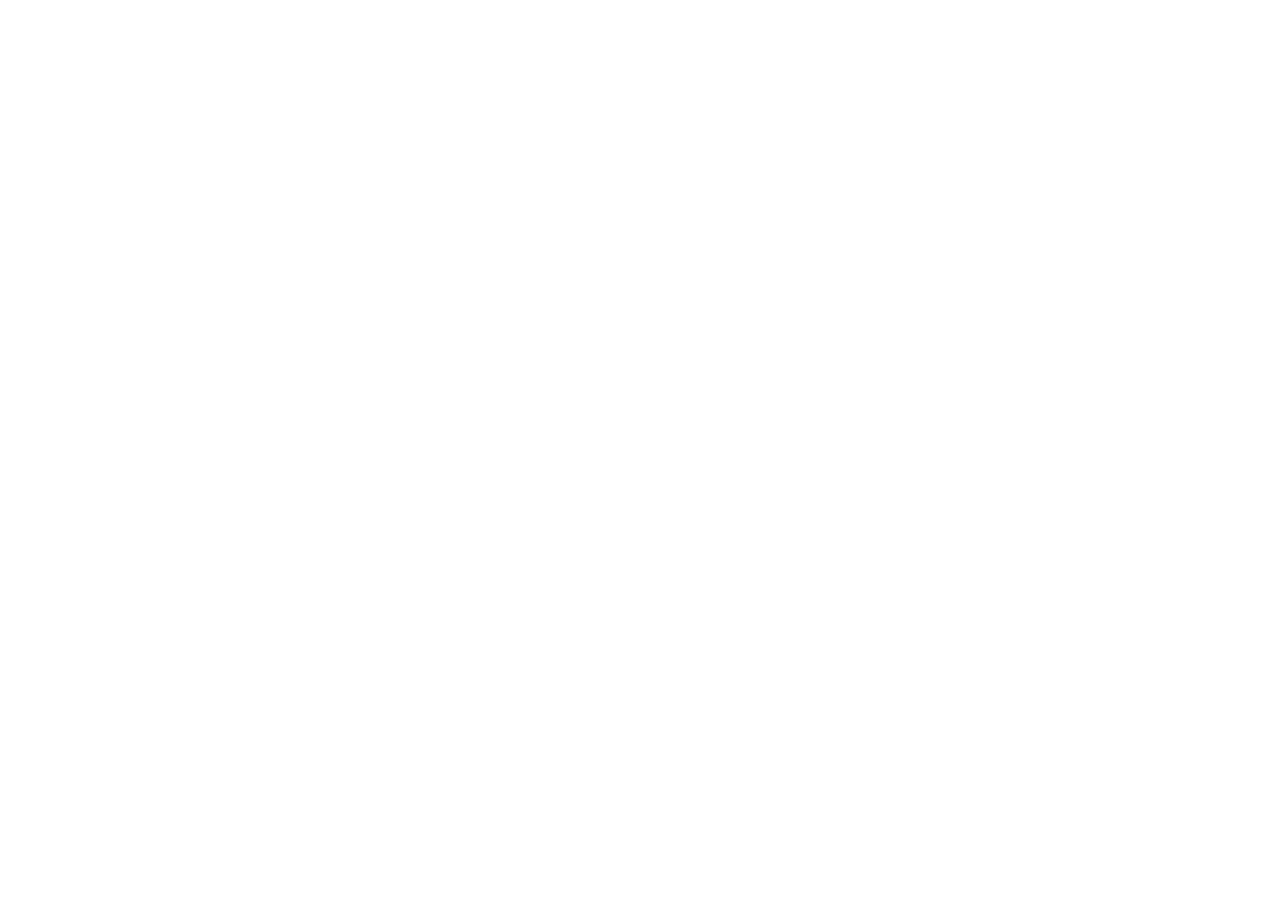
==== newsletterlp25-02-24/index.html @ 85702f25 "add responsive work project" ====
<!DOCTYPE html PUBLIC "-//W3C//DTD XHTML 1.0 Transitional//EN" "http://www.w3.org/TR/xhtml1/DTD/xhtml1-transitional.dtd">
<html xmlns="http://www.w3.org/1999/xhtml">
<head>
    <meta http-equiv="Content-Type" content="text/html; charset=UTF-8">
    <meta name="viewport" content="width=device-width, initial-scale=1.0">
</head>
<body>
    
</body>
</html>
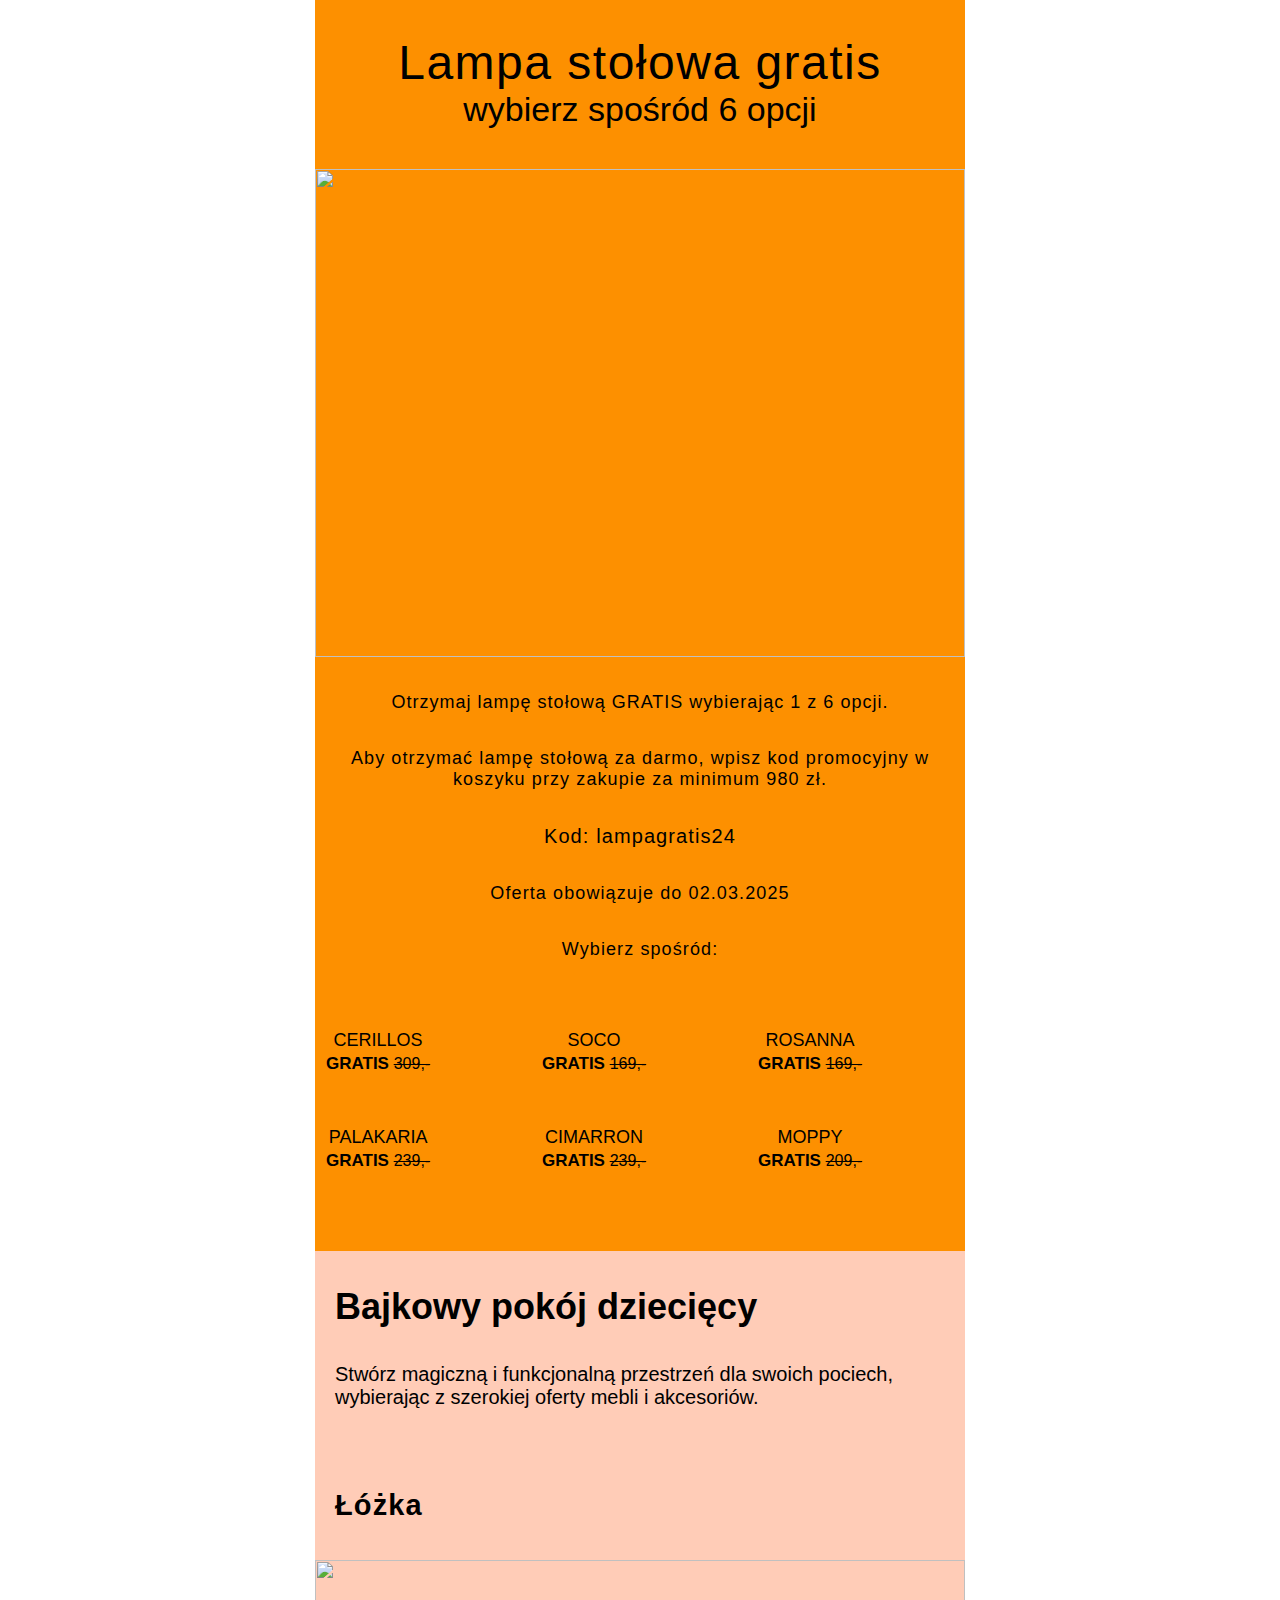
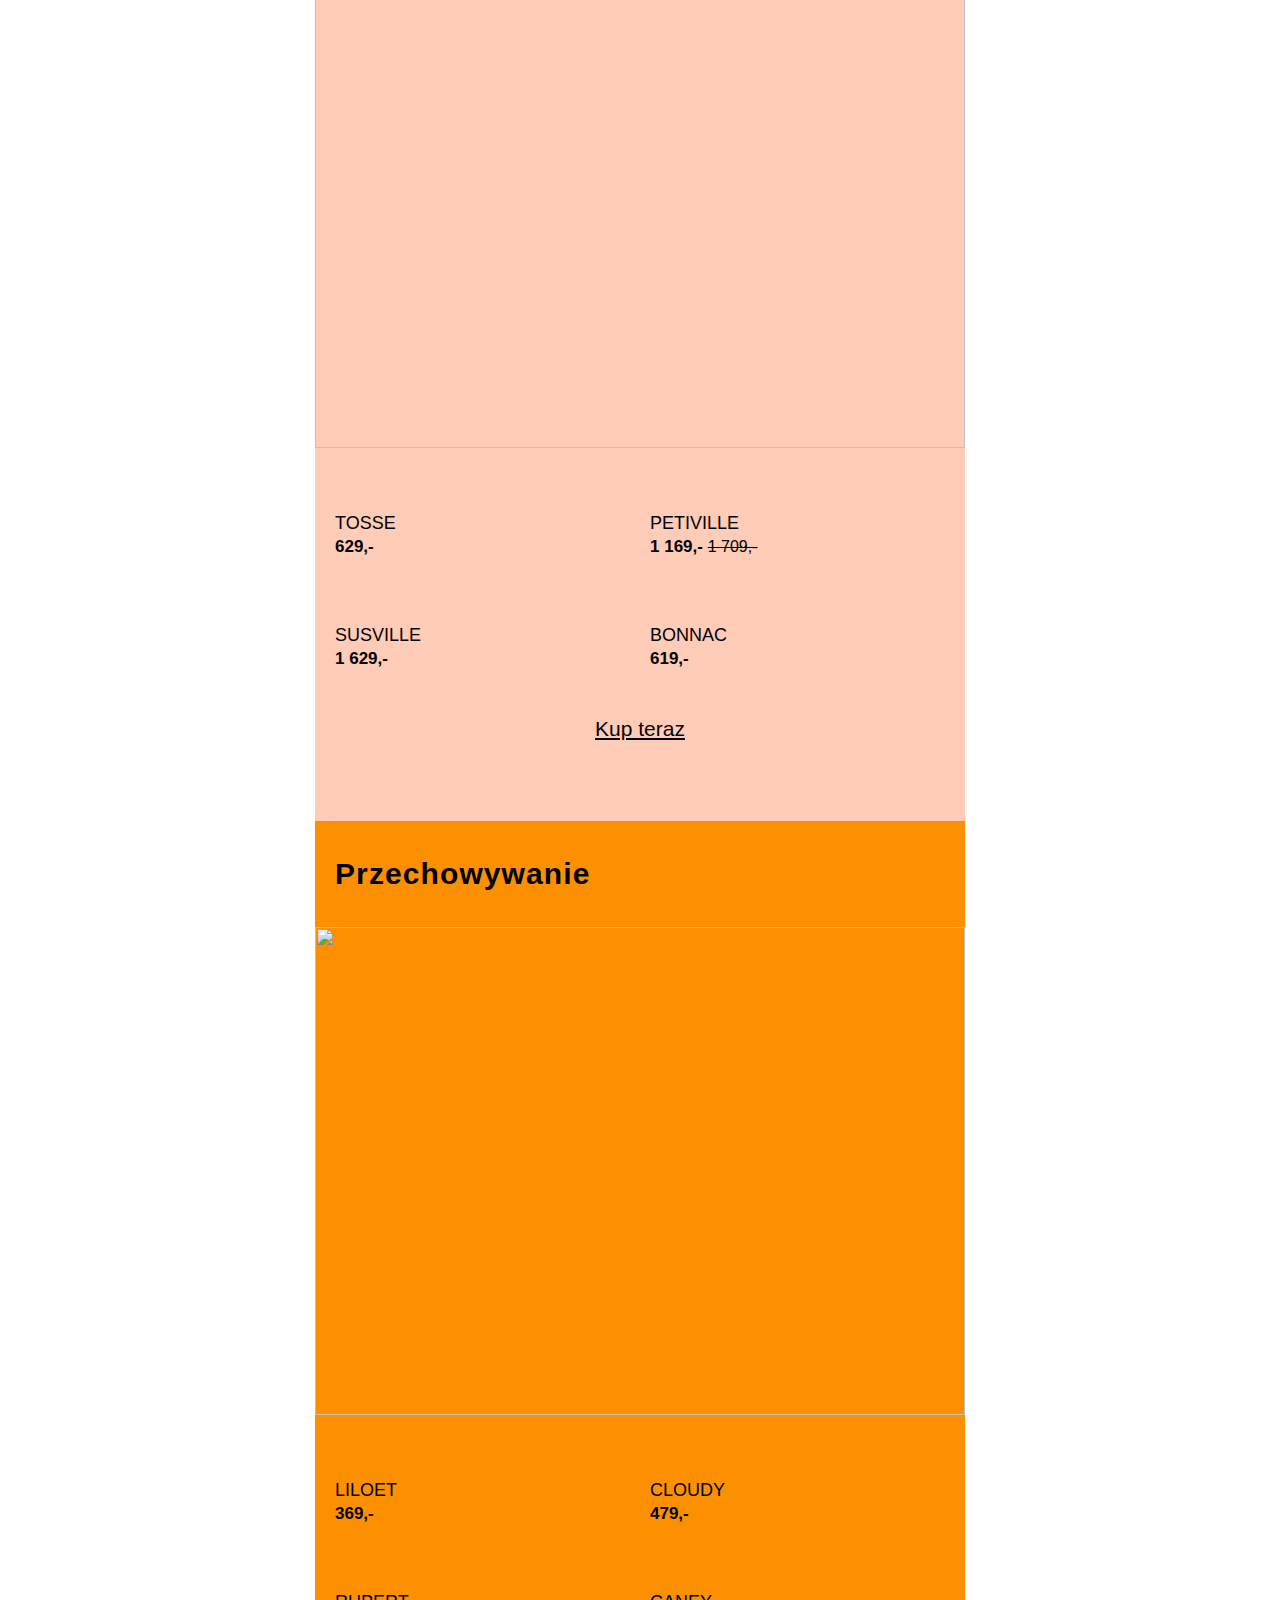
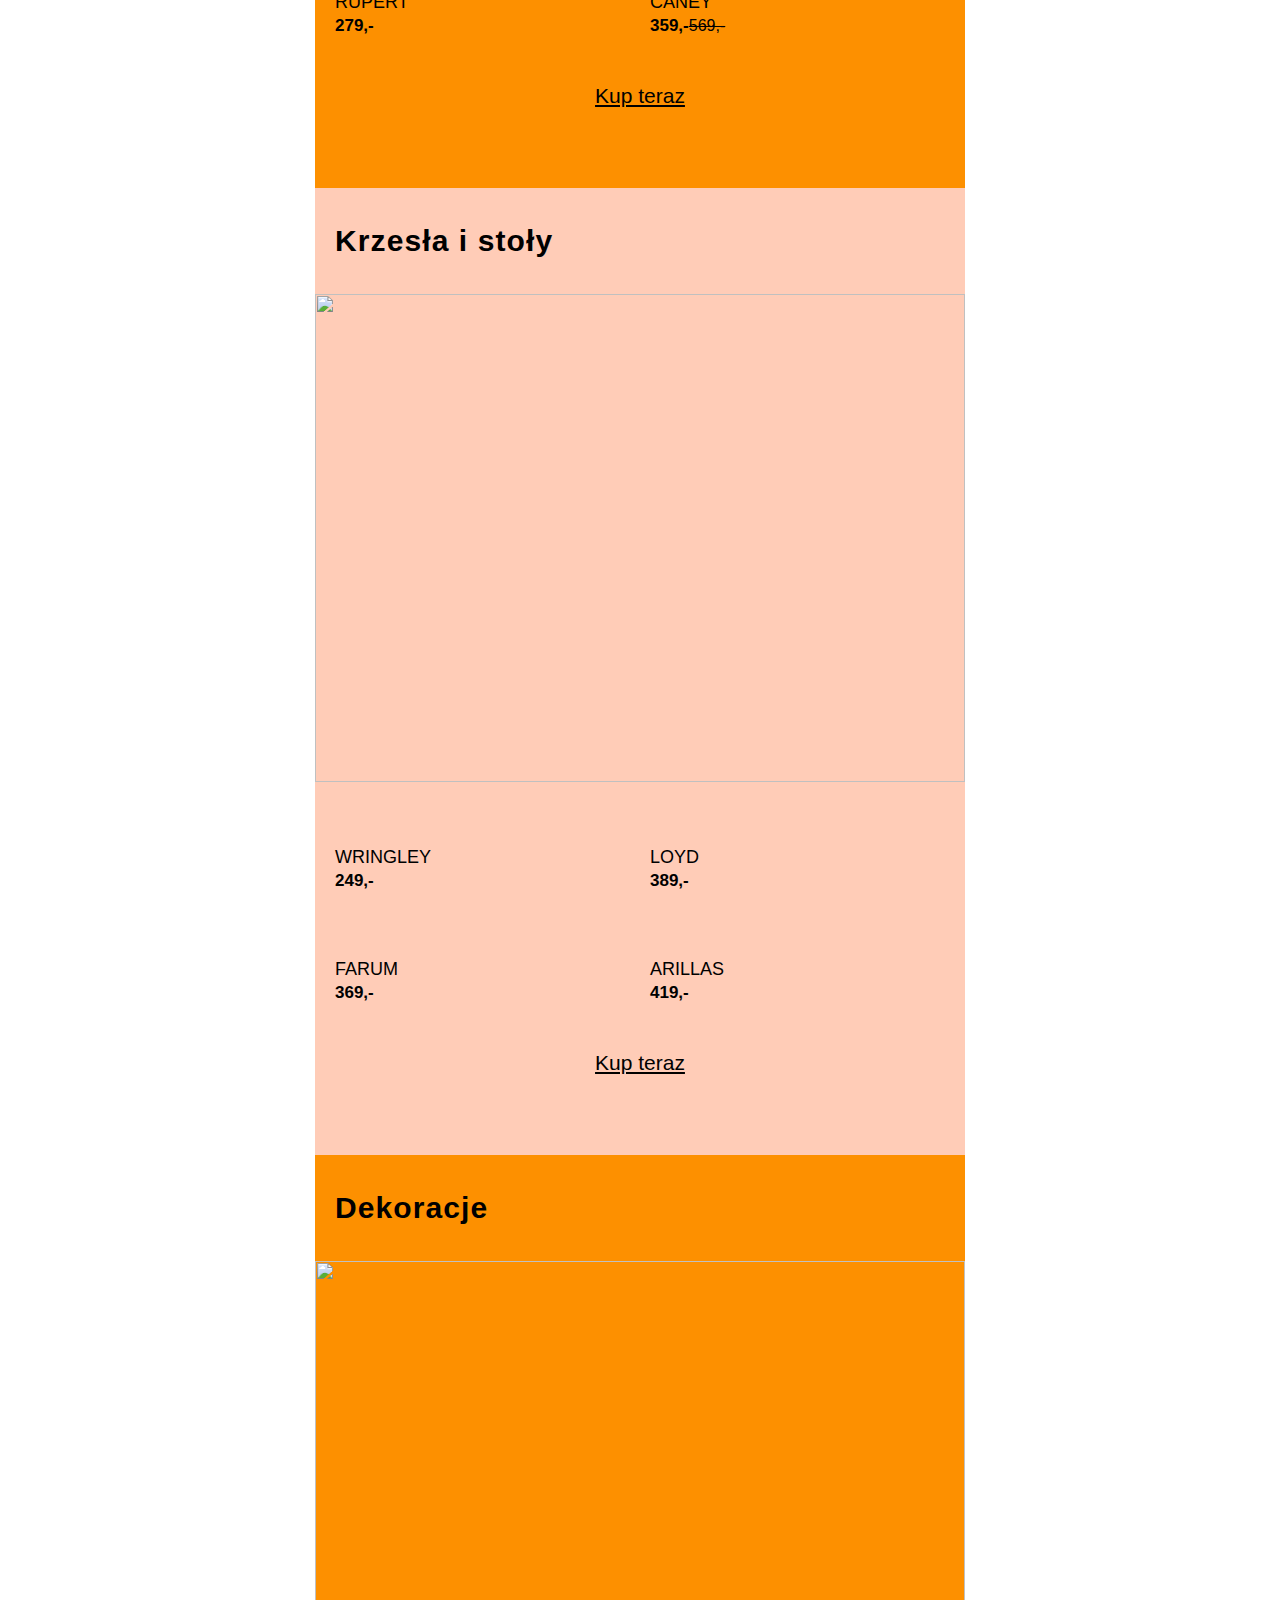
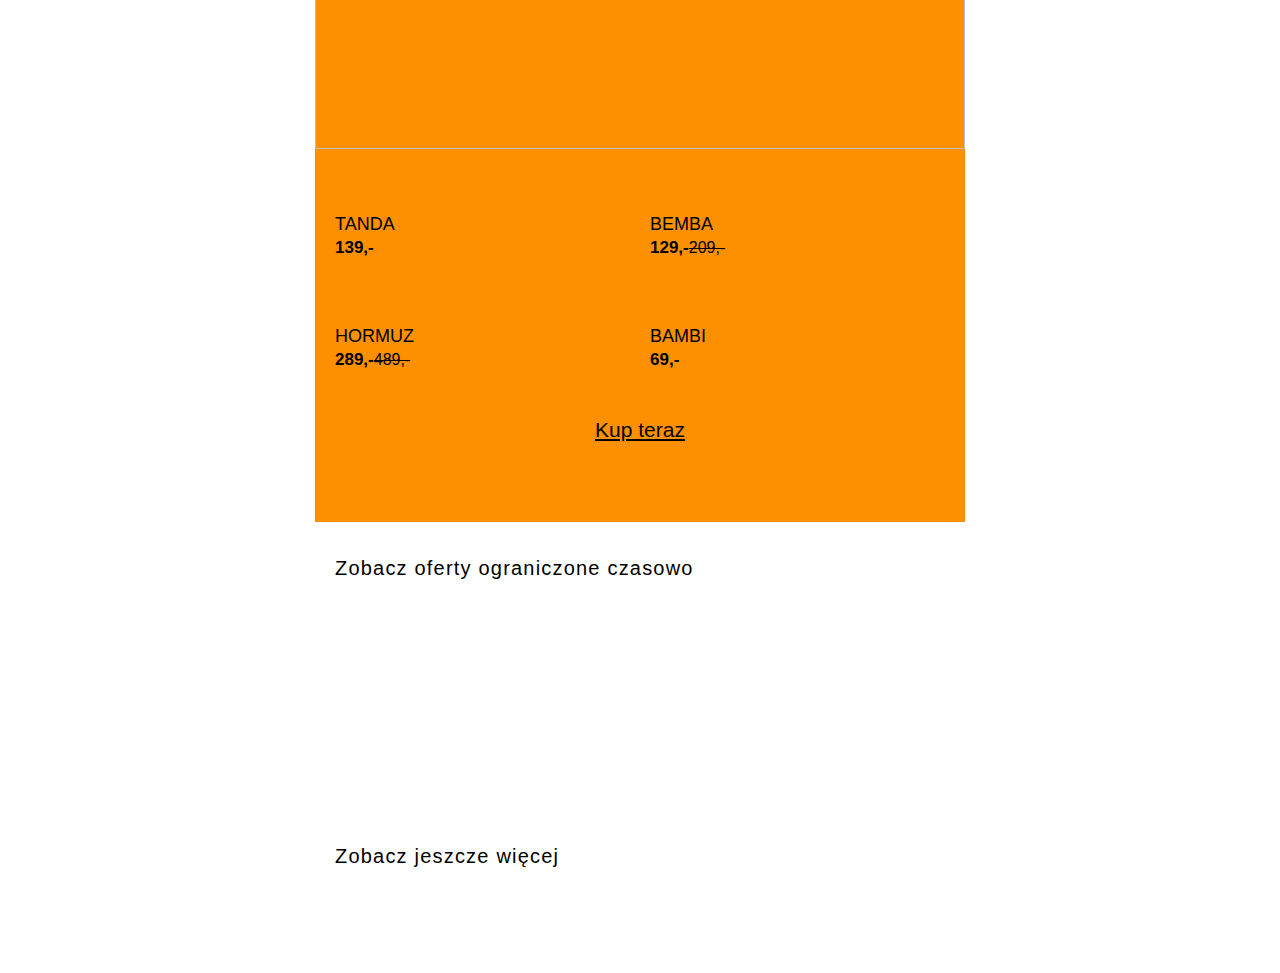
==== commit 3f02edbb: "add newsletter 02.24, edit template_1" ====
--- a/newsletterlp25-02-24/index.html
+++ b/newsletterlp25-02-24/index.html
@@ -1,10 +1,1294 @@
-<!DOCTYPE html PUBLIC "-//W3C//DTD XHTML 1.0 Transitional//EN" "http://www.w3.org/TR/xhtml1/DTD/xhtml1-transitional.dtd">
-<html xmlns="http://www.w3.org/1999/xhtml">
+<!DOCTYPE html>
+<html lang="en">
 <head>
-    <meta http-equiv="Content-Type" content="text/html; charset=UTF-8">
-    <meta name="viewport" content="width=device-width, initial-scale=1.0">
+	<meta http-equiv="Content-Type" content="text/html; charset=utf-8">
+	<meta http-equiv="X-UA-Compatible" content="IE=edge">
+   <meta name="viewport" content="width=device-width, initial-scale=1, user-scalable=yes">
+   <meta name="format-detection" content="telephone=no, date=no, address=no, email=no, url=no">
+   <meta name="x-apple-disable-message-reformatting">
+
+   <style type="text/css">
+      table {
+			border-spacing: 0;
+         border-collapse: collapse;
+		}
+      td {
+         padding: 0;
+      }
+      p {
+         font-size: 16px;
+      }
+      img {
+         border: 0;
+      }
+      a {
+         text-decoration: none;
+         color: #000000;
+         font-size: 16px;
+      }
+      .content {
+         line-height: 20px;
+         font-size: 16px;
+      }
+
+      .ExternalClass {
+         width: 100%;
+      }
+
+		.ExternalClass, .ExternalClass p, .ExternalClass span, .ExternalClass font, .ExternalClass td, .ExternalClass div {
+         line-height: 100%;
+      }
+
+      a[x-apple-data-detectors=true]{
+         color: inherit !important;
+         text-decoration: inherit !important;
+      }
+
+      @media screen and (max-width: 599.98px) {
+         .padding-top {
+            padding-top: 10px !important;
+         }
+         .padding-right {
+            padding-right: 10px !important;
+         }
+         .padding-bottom {
+            padding-bottom: 10px !important;
+         }
+         .padding-left {
+            padding-left: 10px !important;
+         }
+
+      }
+      @media screen and (max-width: 399.98px) {
+
+      }
+
+
+   </style>
+   	
 </head>
-<body>
-    
+<body class="body" xml:lang="en" style="margin:0;padding:0;min-width:100%;">
+
+   <div style="width: 100%; table-layout:fixed; color:#000000; font-family: Arial, Helvetica, sans-serif; font-size: 16px; margin: 0 auto;">
+      <div style="max-width: 650px; background-color: #ffffff; color:#000000; font-family: Arial, Helvetica, sans-serif; font-size: 16px;margin: 0 auto;">
+
+         <div style="font-size: 0px; color: #fafdfe; mso-line-height-rule: exactly; line-height: 0px; display: none; max-width: 0px; max-height: 0px; opacity: 0; overflow: hidden; mso-hide:all;">
+            This is our preheader text which can be 35-190 characters but 85-100 is recommended.
+            &zwnj;&nbsp;&#847;&zwnj;&nbsp;&#847;&zwnj;&nbsp;&#847;&zwnj;&nbsp;&#847;&zwnj;&nbsp;&#847;&zwnj;&nbsp;&#847;&zwnj;&nbsp;&#847;&zwnj;&nbsp;&#847;&zwnj;&nbsp;&#847;&zwnj;&nbsp;&#847;&zwnj;&nbsp;&#847;&zwnj;&nbsp;&#847;&zwnj;&nbsp;&#847;&zwnj;&nbsp;&#847;&zwnj;&nbsp;&#847;&zwnj;&nbsp;&#847;&zwnj;&nbsp;&#847;&zwnj;&nbsp;&#847;&zwnj;&nbsp;&#847;&zwnj;&nbsp;&#847;&zwnj;&nbsp;&#847;
+         </div>
+      
+        
+
+         <table align="center" style="border-spacing:0; border-collapse: collapse; color:#000000; font-family: Arial, Helvetica, sans-serif; font-size: 16px; background-color: #FD9000; margin: 0 auto; padding:0; width: 100%; max-width: 650px;" role="presentation">
+
+            <tr> <!--start table with head and picture -->
+               <td align="center" style="background-color: #FD9000">
+                  <table align="center" style="border-spacing:0; border-collapse: collapse; color:#000000; font-family: Arial, Helvetica, sans-serif; font-size: 16px; background-color: #FD9000; margin: 0 auto; padding:0; width: 100%; max-width: 650px;" role="presentation">
+                     <tr>
+                        <td class="padding-left padding-right" align="center" style="padding: 0; width: 100%; background-color: #FD9000; margin: 0; font-size: 48px; font-weight: 600; font-family: Arial, Helvetica, sans-serif;">
+                           <p style="padding:35px 0 0 0;margin: 0; font-size: 48px; font-weight: 100; font-family: Arial, Helvetica, sans-serif;letter-spacing: 1.5px;">Lampa stołowa gratis</p>
+                        </td>
+                     </tr>
+                     <tr>
+                        <td class="padding" align="center" style="padding: 0; width: 100%; background-color: #FD9000; margin: 0; font-size: 34px; font-weight: 100; font-family: Arial, Helvetica, sans-serif;">
+                           <p style="padding: 0 0 40px 0; margin: 0; font-size: 34px; font-weight: 100; font-family: Arial, Helvetica, sans-serif;">wybierz spośród 6 opcji</p>
+                        </td>
+                     </tr>
+                  </table>
+                  <table align="center" style="border-spacing:0; border-collapse: collapse; color:#000000; font-family: Arial, Helvetica, sans-serif; font-size: 16px; background-color: #FD9000; margin: 0 auto; padding:0; width: 100%; max-width: 650px; height: 488px;" role="presentation">
+                     <tr>
+                        <td>
+                           <table align="center" style="border-spacing:0; border-collapse: collapse; color:#000000; font-family: Arial, Helvetica, sans-serif; font-size: 16px; background-color: #FD9000; margin: 0 auto; padding:0; width: 100%; max-width: 650px;" role="presentation">
+                              <tr>
+                                 <td align="center" style="padding: 0; margin: 0; height: 488px;">
+                                    <a href="https://www.beliani.pl/content/lp25-02-24" style="padding: 0; margin: 0; font-size: 0; border: 0;" target="_blank">
+                                       <img src="https://upload.pictureserver.net/static/2025/20250224_gif.gif" width="650" height="488" alt="" style="width: 100%; max-width: 650px; bottom: 0; padding: 0; display: block;">
+                                    </a>
+                                 </td>
+                              </tr>
+                           </table>
+                        </td>
+                     </tr>
+                  </table>
+               </td>
+            </tr><!--end table with head and picture -->
+
+            <tr>
+               <td align="center" style="background-color: #FD9000; padding: 0;">
+                  <table align="center" style="border-spacing:0; border-collapse: collapse; color:#000000; font-family: Arial, Helvetica, sans-serif; font-size: 16px; background-color: #FD9000; margin: 0 auto; padding:0; width: 100%; max-width: 650px;" role="presentation">
+                     <tr>
+                        <td align="center" style="background-color: #FD9000; padding: 0;">
+                           <table align="center" style="border-spacing:0; border-collapse: collapse; color:#000000; font-family: Arial, Helvetica, sans-serif; font-size: 16px; background-color: #FD9000; margin: 0 auto; padding:0; width: 100%; max-width: 650px;" role="presentation">
+                              <tr>
+                                 <td align="center" style="background-color: #FD9000; padding: 0;">
+                                    <table align="center" style="border-spacing:0; border-collapse: collapse; color:#000000; font-family: Arial, Helvetica, sans-serif; font-size: 16px; background-color: #FD9000; margin: 0 auto; padding:0; width: 100%; max-width: 650px;" role="presentation">
+                                       <tr>
+                                          <td class="padding-left padding-right" align="center" style="padding: 0;margin: 0; background-color: #FD9000;">
+                                             <p style="padding: 35px 0 35px 0 ;margin: 0; text-align: center; background-color: #FD9000; font-size: 18px; letter-spacing: 1px;">
+                                                Otrzymaj lampę stołową GRATIS wybierając 1 z 6 opcji.
+                                             </p>
+                                          </td>
+                                       </tr>
+                                       <tr>
+                                          <td class="padding-left padding-right" align="center" style="padding: 0;margin: 0; background-color: #FD9000;">
+                                             <p style="padding: 0 0 35px 0;margin: 0; text-align: center; background-color: #FD9000; font-size: 18px; letter-spacing: 1.1px;">
+                                                Aby otrzymać lampę stołową za darmo, wpisz kod promocyjny w koszyku przy zakupie za minimum 980 zł.
+                                             </p>
+                                          </td>
+                                       </tr>
+                                       <tr>
+                                          <td class="padding-left padding-right" align="center" style="padding: 0;margin: 0; background-color: #FD9000;">
+                                             <p style="padding: 0 0 35px 0;margin: 0; text-align: center; background-color: #FD9000; font-size: 20px; letter-spacing: 1.1px;">
+                                                Kod: lampagratis24
+                                             </p>
+                                          </td>
+                                       </tr>
+                                       <tr>
+                                          <td align="center" style="padding: 0;margin: 0; background-color: #FD9000;">
+                                             <p style="padding: 0 0 35px 0;margin: 0; text-align: center; background-color: #FD9000; font-size: 18px; letter-spacing: 1.1px;">
+                                                Oferta obowiązuje do 02.03.2025
+                                             </p>
+                                          </td>
+                                       </tr>
+                                       <tr>
+                                          <td align="center" style="padding: 0;margin: 0; background-color: #FD9000;">
+                                             <p style="padding: 0 0 35px 0;margin: 0; text-align: center; background-color: #FD9000; font-size: 18px; letter-spacing: 1.1px;">
+                                                Wybierz spośród:
+                                             </p>
+                                          </td>
+                                       </tr>
+
+
+                                       <tr>
+                                          <td class="column-wrapper" style="padding: 0; font-size: 0; text-align: center;">
+
+                                             <table class="column column-one-third" style="border-spacing: 0; vertical-align: top; width: 100%;max-width: 216px; display: inline-block;" role="presentation">
+                                                <tr>
+                                                   <td class="padding" style="padding: 0px 10px;">
+                  
+                                                      <table style="border-spacing: 0; text-align: center;" role="presentation">
+                                                         <tr>
+                                                            <td>
+                  
+                                                               <a href="https://www.beliani.pl/lampa-stolowa-ceramiczna-czarna-cerillos.html" target="_blank">
+                                                                  <img src="https://upload.pictureserver.net/static/2025/202500224Freebie1.png" alt="" width="196" style="max-width: 196px; border: 0;">
+                                                               </a>
+                                                            </td>
+                                                         </tr>
+                                                         <tr>
+                                                            <td style="padding: 17px 0 3px 0;">
+                                                               <h2 style="font-size: 18px; margin: 0; font-weight: 100;">CERILLOS</h2>
+                                                            </td>
+                                                         </tr>
+                                                         <tr>
+                                                            <td style="padding: 0 0 18px 0;">
+                                                               <p style="font-size: 17px;margin: 0;"><strong>GRATIS</strong> <s style="font-size: 16px;">309,-</s></p>
+                                                            </td>
+                                                         </tr>
+                                                      </table>
+                                                   </td>
+                                                </tr>
+                                             </table>
+
+                                             <table class="column column-one-third" style="border-spacing: 0; vertical-align: top; width: 100%;max-width: 216px; display: inline-block;" role="presentation">
+                                                <tr>
+                                                   <td class="padding" style="padding: 0px 10px;">
+                  
+                                                      <table style="border-spacing: 0; text-align: center;" role="presentation">
+                                                         <tr>
+                                                            <td>
+                  
+                                                               <a href="https://www.beliani.pl/lampa-stolowa-ceramiczna-biala-soco.html" target="_blank">
+                                                                  <img src="https://upload.pictureserver.net/static/2025/202500224Freebie2.png" alt="" width="196" style="max-width: 196px; border: 0;">
+                                                               </a>
+                                                            </td>
+                                                         </tr>
+                                                         <tr>
+                                                            <td style="padding: 17px 0 3px 0;">
+                                                               <h2 style="font-size: 18px; margin: 0; font-weight: 100;">SOCO</h2>
+                                                            </td>
+                                                         </tr>
+                                                         <tr>
+                                                            <td style="padding: 0 0 18px 0;">
+                                                               <p style="font-size: 17px;margin: 0;"><strong>GRATIS</strong> <s style="font-size: 16px;">169,-</s></p>
+                                                            </td>
+                                                         </tr>
+                                                      </table>
+                                                   </td>
+                                                </tr>
+                                             </table>
+
+                                             <table class="column column-one-third" style="border-spacing: 0; vertical-align: top; width: 100%;max-width: 216px; display: inline-block;" role="presentation">
+                                                <tr>
+                                                   <td class="padding" style="padding: 0px 10px;">
+                  
+                                                      <table style="border-spacing: 0; text-align: center;" role="presentation">
+                                                         <tr>
+                                                            <td>
+                  
+                                                               <a href="https://www.beliani.pl/lampa-stolowa-ceramiczna-miedziana-rosanna.html" target="_blank">
+                                                                  <img src="https://upload.pictureserver.net/static/2025/202500224Freebie3.png" alt="" width="196" style="max-width: 196px; border: 0;">
+                                                               </a>
+                                                            </td>
+                                                         </tr>
+                                                         <tr>
+                                                            <td style="padding: 17px 0 3px 0;">
+                                                               <h2 style="font-size: 18px; margin: 0; font-weight: 100;">ROSANNA</h2>
+                                                            </td>
+                                                         </tr>
+                                                         <tr>
+                                                            <td style="padding: 0 0 18px 0;">
+                                                               <p style="font-size: 17px;margin: 0;"><strong>GRATIS</strong> <s style="font-size: 16px;">169,-</s></p>
+                                                            </td>
+                                                         </tr>
+                                                      </table>
+                                                   </td>
+                                                </tr>
+                                             </table>
+
+                                          </td>
+                                       </tr>
+
+                                       <tr>
+                                          <td class="column-wrapper" style="padding: 0; font-size: 0; text-align: center;">
+
+                                             <table class="column column-one-third" style="border-spacing: 0; vertical-align: top; width: 100%;max-width: 216px; display: inline-block;" role="presentation">
+                                                <tr>
+                                                   <td class="padding" style="padding: 0px 10px;">
+                  
+                                                      <table style="border-spacing: 0; text-align: center;" role="presentation">
+                                                         <tr>
+                                                            <td>
+                  
+                                                               <a href="https://www.beliani.pl/lampa-stolowa-ceramiczna-bialo-niebieska-palakaria.html" target="_blank">
+                                                                  <img src="https://upload.pictureserver.net/static/2025/202500224Freebie4.png" alt="" width="196" style="max-width: 196px; border: 0;">
+                                                               </a>
+                                                            </td>
+                                                         </tr>
+                                                         <tr>
+                                                            <td style="padding: 17px 0 3px 0;">
+                                                               <h2 style="font-size: 18px; margin: 0; font-weight: 100;">PALAKARIA</h2>
+                                                            </td>
+                                                         </tr>
+                                                         <tr>
+                                                            <td style="padding: 0 0 80px 0;">
+                                                               <p style="font-size: 17px;margin: 0;"><strong>GRATIS</strong> <s style="font-size: 16px;">239,-</s></p>
+                                                            </td>
+                                                         </tr>
+                                                      </table>
+                                                   </td>
+                                                </tr>
+                                             </table>
+
+                                             <table class="column column-one-third" style="border-spacing: 0; vertical-align: top; width: 100%;max-width: 216px; display: inline-block;" role="presentation">
+                                                <tr>
+                                                   <td class="padding" style="padding: 0px 10px;">
+                  
+                                                      <table style="border-spacing: 0; text-align: center;" role="presentation">
+                                                         <tr>
+                                                            <td>
+                  
+                                                               <a href="https://www.beliani.pl/lampka-nocna-ceramiczna-zlota-cimarron.html" target="_blank">
+                                                                  <img src="https://upload.pictureserver.net/static/2025/202500224Freebie5.png" alt="" width="196" style="max-width: 196px; border: 0;">
+                                                               </a>
+                                                            </td>
+                                                         </tr>
+                                                         <tr>
+                                                            <td style="padding: 17px 0 3px 0;">
+                                                               <h2 style="font-size: 18px; margin: 0; font-weight: 100;">CIMARRON</h2>
+                                                            </td>
+                                                         </tr>
+                                                         <tr>
+                                                            <td style="padding: 0 0 80px 0;">
+                                                               <p style="font-size: 17px;margin: 0;"><strong>GRATIS</strong> <s style="font-size: 16px;">239,-</s></p>
+                                                            </td>
+                                                         </tr>
+                                                      </table>
+                                                   </td>
+                                                </tr>
+                                             </table>
+
+                                             <table class="column column-one-third" style="border-spacing: 0; vertical-align: top; width: 100%;max-width: 216px; display: inline-block;" role="presentation">
+                                                <tr>
+                                                   <td class="padding" style="padding: 0px 10px;">
+                  
+                                                      <table style="border-spacing: 0; text-align: center;" role="presentation">
+                                                         <tr>
+                                                            <td>
+                  
+                                                               <a href="https://www.beliani.pl/lampa-stolowa-drewniana-biala-moppy.html" target="_blank">
+                                                                  <img src="https://upload.pictureserver.net/static/2025/202500224Freebie6.png" alt="" width="196" style="max-width: 196px; border: 0;">
+                                                               </a>
+                                                            </td>
+                                                         </tr>
+                                                         <tr>
+                                                            <td style="padding: 17px 0 3px 0;">
+                                                               <h2 style="font-size: 18px; margin: 0; font-weight: 100;">MOPPY</h2>
+                                                            </td>
+                                                         </tr>
+                                                         <tr>
+                                                            <td style="padding: 0 0 80px 0;">
+                                                               <p style="font-size: 17px;margin: 0;"><strong>GRATIS</strong> <s style="font-size: 16px;">209,-</s></p>
+                                                            </td>
+                                                         </tr>
+                                                      </table>
+                                                   </td>
+                                                </tr>
+                                             </table>
+
+                                          </td>
+                                       </tr>
+                                    </table>
+                                 </td>
+                              </tr>
+                           </table>
+                        </td>
+                     </tr>
+                     <tr> <!--start table with Bajkowy pokój dziecięcy -->
+                        <td align="left" style="background-color: #FFCCB7">
+                           <table align="left" style="border-spacing:0; border-collapse: collapse; color:#000000; font-family: Arial, Helvetica, sans-serif; font-size: 16px; background-color: #FFCCB7; margin: 0 auto; padding: 0; width: 100%; max-width: 650px;" role="presentation">
+                              <tr>
+                                 <td class="padding-right" align="left" style="padding: 0; width: 100%; background-color: #FFCCB7; margin: 0; font-size: 18px; font-weight: 600; font-family: Arial, Helvetica, sans-serif;">
+                                    <p style="padding: 35px 0 0 20px;margin: 0; font-size: 36px; font-weight: 600; font-family: Arial, Helvetica, sans-serif;">
+                                       Bajkowy pokój dziecięcy
+                                    </p>
+                                 </td>
+                              </tr>
+                              <tr>
+                                 <td class="padding-right" align="left" style="padding: 0; width: 100%; background-color: #FFCCB7; margin: 0; font-size: 20px; font-weight: 100; font-family: Arial, Helvetica, sans-serif;">
+                                    <p style="padding: 35px 0 80px 20px; margin: 0; font-size: 20px; font-weight: 100; font-family: Arial, Helvetica, sans-serif;">
+                                       Stwórz magiczną i funkcjonalną przestrzeń dla swoich pociech, wybierając z szerokiej oferty mebli i akcesoriów.
+                                    </p>
+                                 </td>
+                              </tr>
+                              <tr>
+                                 <td align="left" style="padding: 0; width: 100%; background-color: #FFCCB7; margin: 0; font-size: 29px; font-weight: 600; font-family: Arial, Helvetica, sans-serif;">
+                                    <p style="padding:0 0 38px 20px;margin: 0; font-size: 29px; font-weight: 600; font-family: Arial, Helvetica, sans-serif;letter-spacing: 1.1px;">
+                                       Łóżka
+                                    </p>
+                                 </td>
+                              </tr>
+                           </table>
+                           <table align="center" style="border-spacing:0; border-collapse: collapse; color:#000000; font-family: Arial, Helvetica, sans-serif; font-size: 16px; background-color: #FFCCB7; margin: 0 auto; padding:0; width: 100%; max-width: 650px; height: 488px;" role="presentation">
+                              <tr>
+                                 <td>
+                                    <table align="center" style="border-spacing:0; border-collapse: collapse; color:#000000; font-family: Arial, Helvetica, sans-serif; font-size: 16px; background-color: #FFCCB7; margin: 0 auto; padding:0; width: 100%; max-width: 650px;" role="presentation">
+                                       <tr>
+                                          <td align="center" style="padding: 0; margin: 0; height: 488px;">
+                                             <a href="https://www.beliani.pl/pokoj-dzieciecy/lozka-dla-dzieci" style="padding: 0; margin: 0; font-size: 0; border: 0;" target="_blank">
+                                                <img src="https://upload.pictureserver.net/static/2025/20250224Category1.png" width="650" height="488" alt="" style="width: 100%; max-width: 650px; bottom: 0; padding: 0; display: block;">
+                                             </a>
+                                          </td>
+                                       </tr>
+                                    </table>
+                                 </td>
+                              </tr>
+                           </table>
+                        </td>
+                     </tr>
+                     <tr>
+                        <td class="column-wrapper" style="padding: 0; font-size: 0; text-align: center; background-color: #FFCCB7">
+
+                           <table class="column column-one-half" style="border-spacing: 0; vertical-align: top; width: 100%;max-width: 325px; display: inline-block;" role="presentation">
+                              <tr>
+                                 <td class="padding" style="padding: 30px 0px 0px 20px;">
+
+                                    <table style="border-spacing: 0; text-align: center;" role="presentation">
+                                       <tr>
+                                          <td>
+
+                                             <a href="https://www.beliani.pl/lozko-dzieciece-domek-drewniane-90-x-200-cm-szare-tosse.html" target="_blank">
+                                                <img src="https://upload.pictureserver.net/static/2025/20250224Category11.png" alt="" width="295" style="max-width: 295px; border: 0;">
+                                             </a>
+                                          </td>
+                                       </tr>
+                                       <tr>
+                                          <td style="padding: 17px 0 3px 0; text-align: left;">
+                                             <h2 style="font-size: 18px; margin: 0; font-weight: 100; text-align: left;">TOSSE</h2>
+                                          </td>
+                                       </tr>
+                                       <tr>
+                                          <td style="padding: 0 0 18px 0; text-align: left;">
+                                             <p style="font-size: 17px;margin: 0; text-align: left;"><strong>629,-</strong></p>
+                                          </td>
+                                       </tr>
+                                    </table>
+                                 </td>
+                              </tr>
+                           </table>
+
+                           <table class="column column-one-half" style="border-spacing: 0; vertical-align: top; width: 100%;max-width: 325px; display: inline-block;" role="presentation">
+                              <tr>
+                                 <td class="padding" style="padding: 30px 15px 0px 10px;">
+
+                                    <table style="border-spacing: 0; text-align: center;" role="presentation">
+                                       <tr>
+                                          <td>
+
+                                             <a href="https://www.beliani.pl/lozko-wysuwane-drewniane-90-x-200-cm-jasne-petiville.html" target="_blank">
+                                                <img src="https://upload.pictureserver.net/static/2025/20250224Category12.png" alt="" width="295" style="max-width: 295px; border: 0;">
+                                             </a>
+                                          </td>
+                                       </tr>
+                                       <tr>
+                                          <td style="padding: 17px 0 3px 0; text-align: left;">
+                                             <h2 style="font-size: 18px; margin: 0; font-weight: 100; text-align: left;">PETIVILLE</h2>
+                                          </td>
+                                       </tr>
+                                       <tr>
+                                          <td style="padding: 0 0 18px 0; text-align: left;">
+                                             <p style="font-size: 17px;margin: 0; text-align: left;"><strong>1 169,-</strong> <s style="font-size: 16px;">1 709,-</s></p>
+                                          </td>
+                                       </tr>
+                                    </table>
+                                 </td>
+                              </tr>
+                           </table>
+
+                        </td>
+                     </tr>
+
+                     <tr>
+                        <td class="column-wrapper" style="padding: 0; font-size: 0; text-align: center; background-color: #FFCCB7">
+
+                           <table class="column column-one-half" style="border-spacing: 0; vertical-align: top; width: 100%;max-width: 325px; display: inline-block;" role="presentation">
+                              <tr>
+                                 <td class="padding" style="padding: 15px 0px 0px 20px;">
+
+                                    <table style="border-spacing: 0; text-align: center;" role="presentation">
+                                       <tr>
+                                          <td>
+
+                                             <a href="https://www.beliani.pl/lozko-dzieciece-na-podwyzszeniu-z-szufladami-drewniane-90-x-200-cm-biale-z-rozowym-susville.html" target="_blank">
+                                                <img src="https://upload.pictureserver.net/static/2025/20250224Category13.png" alt="" width="295" style="max-width: 295px; border: 0;">
+                                             </a>
+                                          </td>
+                                       </tr>
+                                       <tr>
+                                          <td style="padding: 17px 0 3px 0; text-align: left;">
+                                             <h2 style="font-size: 18px; margin: 0; font-weight: 100; text-align: left;">SUSVILLE</h2>
+                                          </td>
+                                       </tr>
+                                       <tr>
+                                          <td style="padding: 0 0 18px 0; text-align: left;">
+                                             <p style="font-size: 17px;margin: 0; text-align: left;"><strong>1 629,-</strong></p>
+                                          </td>
+                                       </tr>
+                                    </table>
+                                 </td>
+                              </tr>
+                           </table>
+
+                           <table class="column column-one-half" style="border-spacing: 0; vertical-align: top; width: 100%;max-width: 325px; display: inline-block;" role="presentation">
+                              <tr>
+                                 <td class="padding" style="padding: 15px 15px 0px 10px;">
+
+                                    <table style="border-spacing: 0; text-align: center;" role="presentation">
+                                       <tr>
+                                          <td>
+
+                                             <a href="https://www.beliani.pl/lozko-drewniane-90-x-200-cm-pastelowy-roz-bonnac.html" target="_blank">
+                                                <img src="https://upload.pictureserver.net/static/2025/20250224Category14.png" alt="" width="295" style="max-width: 295px; border: 0;">
+                                             </a>
+                                          </td>
+                                       </tr>
+                                       <tr>
+                                          <td style="padding: 17px 0 3px 0; text-align: left;">
+                                             <h2 style="font-size: 18px; margin: 0; font-weight: 100; text-align: left;">BONNAC</h2>
+                                          </td>
+                                       </tr>
+                                       <tr>
+                                          <td style="padding: 0 0 18px 0; text-align: left;">
+                                             <p style="font-size: 17px;margin: 0; text-align: left;"><strong>619,-</strong></p>
+                                          </td>
+                                       </tr>
+                                    </table>
+                                 </td>
+                              </tr>
+                           </table>
+
+                        </td>
+                     </tr>
+                     <tr>
+                        <td style="padding: 0; margin: 0; text-align: center;">
+                           <table align="center" style="border-spacing:0; border-collapse: collapse; color:#000000; font-family: Arial, Helvetica, sans-serif; font-size: 16px; background-color: #FFCCB7; margin: 0 auto; padding:0; width: 100%; max-width: 650px;" role="presentation">
+                              <tr>
+                                 <td style="padding: 30px 0 80px 0; margin: 0;">
+                                    <a href="https://www.beliani.pl/pokoj-dzieciecy/lozka-dla-dzieci" target="_blank" style="text-decoration: underline; text-align: center; font-size: 21px;">
+                                       Kup teraz
+                                    </a>
+                                 </td>
+                              </tr>
+                           </table>
+                        </td>
+                     </tr>
+
+                     <tr> <!--start table with Przechowywanie -->
+                        <td align="left" style="background-color: #FD9000">
+                           <table align="left" style="border-spacing:0; border-collapse: collapse; color:#000000; font-family: Arial, Helvetica, sans-serif; font-size: 16px; background-color: #FD9000; margin: 0 auto; padding: 0; width: 100%; max-width: 650px;" role="presentation">
+                              <tr>
+                                 <td align="left" style="padding: 0; width: 100%; background-color: #FD9000; margin: 0; font-size: 30px; font-weight: 600; font-family: Arial, Helvetica, sans-serif;">
+                                    <p style="padding: 36px 0 36px 20px;margin: 0; font-size: 30px; font-weight: 600; font-family: Arial, Helvetica, sans-serif;letter-spacing: 1.1px;">
+                                       Przechowywanie
+                                    </p>
+                                 </td>
+                              </tr>
+                           </table>
+                           <table align="center" style="border-spacing:0; border-collapse: collapse; color:#000000; font-family: Arial, Helvetica, sans-serif; font-size: 16px; background-color: #FD9000; margin: 0 auto; padding:0; width: 100%; max-width: 650px; height: 488px;" role="presentation">
+                              <tr>
+                                 <td>
+                                    <table align="center" style="border-spacing:0; border-collapse: collapse; color:#000000; font-family: Arial, Helvetica, sans-serif; font-size: 16px; background-color: #FD9000; margin: 0 auto; padding:0; width: 100%; max-width: 650px;" role="presentation">
+                                       <tr>
+                                          <td align="center" style="padding: 0; margin: 0; height: 488px;">
+                                             <a href="https://www.beliani.pl/pokoj-dzieciecy/przechowywanie-dzieci" style="padding: 0; margin: 0; font-size: 0; border: 0;" target="_blank">
+                                                <img src="https://upload.pictureserver.net/static/2025/20250224Category2.png" width="650" height="488" alt="" style="width: 100%; max-width: 650px; bottom: 0; padding: 0; display: block;">
+                                             </a>
+                                          </td>
+                                       </tr>
+                                    </table>
+                                 </td>
+                              </tr>
+                           </table>
+                        </td>
+                     </tr>
+                     <tr>
+                        <td class="column-wrapper" style="padding: 0; font-size: 0; text-align: center; background-color: #FD9000">
+
+                           <table class="column column-one-half" style="border-spacing: 0; vertical-align: top; width: 100%;max-width: 325px; display: inline-block;" role="presentation">
+                              <tr>
+                                 <td class="padding" style="padding: 30px 0px 0px 20px;">
+
+                                    <table style="border-spacing: 0; text-align: center;" role="presentation">
+                                       <tr>
+                                          <td>
+
+                                             <a href="https://www.beliani.pl/regal-3-polki-jasnozielony-liloet.html" target="_blank">
+                                                <img src="https://upload.pictureserver.net/static/2025/20250224Category21.png" alt="" width="295" style="max-width: 295px; border: 0;">
+                                             </a>
+                                          </td>
+                                       </tr>
+                                       <tr>
+                                          <td style="padding: 17px 0 3px 0; text-align: left;">
+                                             <h2 style="font-size: 18px; margin: 0; font-weight: 100; text-align: left;">LILOET</h2>
+                                          </td>
+                                       </tr>
+                                       <tr>
+                                          <td style="padding: 0 0 18px 0; text-align: left;">
+                                             <p style="font-size: 17px;margin: 0; text-align: left;"><strong>369,-</strong></p>
+                                          </td>
+                                       </tr>
+                                    </table>
+                                 </td>
+                              </tr>
+                           </table>
+
+                           <table class="column column-one-half" style="border-spacing: 0; vertical-align: top; width: 100%;max-width: 325px; display: inline-block;" role="presentation">
+                              <tr>
+                                 <td class="padding" style="padding: 30px 15px 0px 10px;">
+
+                                    <table style="border-spacing: 0; text-align: center;" role="presentation">
+                                       <tr>
+                                          <td>
+
+                                             <a href="https://www.beliani.pl/szafka-dwudrzwiowa-jasne-drewno-z-bialym-cloudy.html" target="_blank">
+                                                <img src="https://upload.pictureserver.net/static/2025/20250224Category22.png" alt="" width="295" style="max-width: 295px; border: 0;">
+                                             </a>
+                                          </td>
+                                       </tr>
+                                       <tr>
+                                          <td style="padding: 17px 0 3px 0; text-align: left;">
+                                             <h2 style="font-size: 18px; margin: 0; font-weight: 100; text-align: left;">CLOUDY</h2>
+                                          </td>
+                                       </tr>
+                                       <tr>
+                                          <td style="padding: 0 0 18px 0; text-align: left;">
+                                             <p style="font-size: 17px;margin: 0; text-align: left;"><strong>479,-</strong></p>
+                                          </td>
+                                       </tr>
+                                    </table>
+                                 </td>
+                              </tr>
+                           </table>
+
+                        </td>
+                     </tr>
+
+                     <tr>
+                        <td class="column-wrapper" style="padding: 0; font-size: 0; text-align: center; background-color: #FD9000">
+
+                           <table class="column column-one-half" style="border-spacing: 0; vertical-align: top; width: 100%;max-width: 325px; display: inline-block;" role="presentation">
+                              <tr>
+                                 <td class="padding" style="padding: 15px 0px 0px 20px;">
+
+                                    <table style="border-spacing: 0; text-align: center;" role="presentation">
+                                       <tr>
+                                          <td>
+
+                                             <a href="https://www.beliani.pl/regal-4-polki-jasne-drewno-rupert.html" target="_blank">
+                                                <img src="https://upload.pictureserver.net/static/2025/20250224Category23.png" alt="" width="295" style="max-width: 295px; border: 0;">
+                                             </a>
+                                          </td>
+                                       </tr>
+                                       <tr>
+                                          <td style="padding: 17px 0 3px 0; text-align: left;">
+                                             <h2 style="font-size: 18px; margin: 0; font-weight: 100; text-align: left;">RUPERT</h2>
+                                          </td>
+                                       </tr>
+                                       <tr>
+                                          <td style="padding: 0 0 18px 0; text-align: left;">
+                                             <p style="font-size: 17px;margin: 0; text-align: left;"><strong>279,-</strong></p>
+                                          </td>
+                                       </tr>
+                                    </table>
+                                 </td>
+                              </tr>
+                           </table>
+
+                           <table class="column column-one-half" style="border-spacing: 0; vertical-align: top; width: 100%;max-width: 325px; display: inline-block;" role="presentation">
+                              <tr>
+                                 <td class="padding" style="padding: 15px 15px 0px 10px;">
+
+                                    <table style="border-spacing: 0; text-align: center;" role="presentation">
+                                       <tr>
+                                          <td>
+
+                                             <a href="https://www.beliani.pl/obrotowy-regal-na-ksiazki-pastelowy-roz-caney.html" target="_blank">
+                                                <img src="https://upload.pictureserver.net/static/2025/20250224Category24.png" alt="" width="295" style="max-width: 295px; border: 0;">
+                                             </a>
+                                          </td>
+                                       </tr>
+                                       <tr>
+                                          <td style="padding: 17px 0 3px 0; text-align: left;">
+                                             <h2 style="font-size: 18px; margin: 0; font-weight: 100; text-align: left;">CANEY</h2>
+                                          </td>
+                                       </tr>
+                                       <tr>
+                                          <td style="padding: 0 0 18px 0; text-align: left;">
+                                             <p style="font-size: 17px;margin: 0; text-align: left;"><strong>359,-</strong><s style="font-size: 16px;">569,-</s></p>
+                                          </td>
+                                       </tr>
+                                    </table>
+                                 </td>
+                              </tr>
+                           </table>
+
+                        </td>
+                     </tr>
+                     <tr>
+                        <td style="padding: 0; margin: 0; text-align: center;">
+                           <table align="center" style="border-spacing:0; border-collapse: collapse; color:#000000; font-family: Arial, Helvetica, sans-serif; font-size: 16px; background-color: #FD9000; margin: 0 auto; padding:0; width: 100%; max-width: 650px;" role="presentation">
+                              <tr>
+                                 <td style="padding: 30px 0 80px 0; margin: 0;">
+                                    <a href="https://www.beliani.pl/pokoj-dzieciecy/lozka-dla-dzieci" target="_blank" style="text-decoration: underline; text-align: center; font-size: 21px;">
+                                       Kup teraz
+                                    </a>
+                                 </td>
+                              </tr>
+                           </table>
+                        </td>
+                     </tr>
+                     
+                     <tr> <!--start table with Krzesła i stoły -->
+                        <td align="left" style="background-color: #FFCCB7">
+                           <table align="left" style="border-spacing:0; border-collapse: collapse; color:#000000; font-family: Arial, Helvetica, sans-serif; font-size: 16px; background-color: #FFCCB7; margin: 0 auto; padding: 0; width: 100%; max-width: 650px;" role="presentation">
+                              <tr>
+                                 <td align="left" style="padding: 0; width: 100%; background-color: #FFCCB7; margin: 0; font-size: 30px; font-weight: 600; font-family: Arial, Helvetica, sans-serif;">
+                                    <p style="padding: 36px 0 36px 20px;margin: 0; font-size: 30px; font-weight: 600; font-family: Arial, Helvetica, sans-serif;letter-spacing: 1.1px;">
+                                       Krzesła i stoły
+                                    </p>
+                                 </td>
+                              </tr>
+                           </table>
+                           <table align="center" style="border-spacing:0; border-collapse: collapse; color:#000000; font-family: Arial, Helvetica, sans-serif; font-size: 16px; background-color: #FFCCB7; margin: 0 auto; padding:0; width: 100%; max-width: 650px; height: 488px;" role="presentation">
+                              <tr>
+                                 <td>
+                                    <table align="center" style="border-spacing:0; border-collapse: collapse; color:#000000; font-family: Arial, Helvetica, sans-serif; font-size: 16px; background-color: #FFCCB7; margin: 0 auto; padding:0; width: 100%; max-width: 650px;" role="presentation">
+                                       <tr>
+                                          <td align="center" style="padding: 0; margin: 0; height: 488px;">
+                                             <a href="https://www.beliani.pl/pokoj-dzieciecy/fotele-dzieciece" style="padding: 0; margin: 0; font-size: 0; border: 0;" target="_blank">
+                                                <img src="https://upload.pictureserver.net/static/2025/20250224Category3.png" width="650" height="488" alt="" style="width: 100%; max-width: 650px; bottom: 0; padding: 0; display: block;">
+                                             </a>
+                                          </td>
+                                       </tr>
+                                    </table>
+                                 </td>
+                              </tr>
+                           </table>
+                        </td>
+                     </tr>
+                     <tr>
+                        <td class="column-wrapper" style="padding: 0; font-size: 0; text-align: center; background-color: #FFCCB7">
+
+                           <table class="column column-one-half" style="border-spacing: 0; vertical-align: top; width: 100%;max-width: 325px; display: inline-block;" role="presentation">
+                              <tr>
+                                 <td class="padding" style="padding: 30px 0px 0px 20px;">
+
+                                    <table style="border-spacing: 0; text-align: center;" role="presentation">
+                                       <tr>
+                                          <td>
+
+                                             <a href="https://www.beliani.pl/zestaw-dla-dzieci-stol-i-2-krzesla-jasne-drewno-z-bialym-wringley.html" target="_blank">
+                                                <img src="https://upload.pictureserver.net/static/2025/20250224Category31.png" alt="" width="295" style="max-width: 295px; border: 0;">
+                                             </a>
+                                          </td>
+                                       </tr>
+                                       <tr>
+                                          <td style="padding: 17px 0 3px 0; text-align: left;">
+                                             <h2 style="font-size: 18px; margin: 0; font-weight: 100; text-align: left;">WRINGLEY</h2>
+                                          </td>
+                                       </tr>
+                                       <tr>
+                                          <td style="padding: 0 0 18px 0; text-align: left;">
+                                             <p style="font-size: 17px;margin: 0; text-align: left;"><strong>249,-</strong></p>
+                                          </td>
+                                       </tr>
+                                    </table>
+                                 </td>
+                              </tr>
+                           </table>
+
+                           <table class="column column-one-half" style="border-spacing: 0; vertical-align: top; width: 100%;max-width: 325px; display: inline-block;" role="presentation">
+                              <tr>
+                                 <td class="padding" style="padding: 30px 15px 0px 10px;">
+
+                                    <table style="border-spacing: 0; text-align: center;" role="presentation">
+                                       <tr>
+                                          <td>
+
+                                             <a href="https://www.beliani.pl/zestaw-dla-dzieci-stol-i-2-krzesla-jasne-drewno-z-bialym-loyd.html" target="_blank">
+                                                <img src="https://upload.pictureserver.net/static/2025/20250224Category32.png" alt="" width="295" style="max-width: 295px; border: 0;">
+                                             </a>
+                                          </td>
+                                       </tr>
+                                       <tr>
+                                          <td style="padding: 17px 0 3px 0; text-align: left;">
+                                             <h2 style="font-size: 18px; margin: 0; font-weight: 100; text-align: left;">LOYD</h2>
+                                          </td>
+                                       </tr>
+                                       <tr>
+                                          <td style="padding: 0 0 18px 0; text-align: left;">
+                                             <p style="font-size: 17px;margin: 0; text-align: left;"><strong>389,-</strong></p>
+                                          </td>
+                                       </tr>
+                                    </table>
+                                 </td>
+                              </tr>
+                           </table>
+
+                        </td>
+                     </tr>
+
+                     <tr>
+                        <td class="column-wrapper" style="padding: 0; font-size: 0; text-align: center; background-color: #FFCCB7">
+
+                           <table class="column column-one-half" style="border-spacing: 0; vertical-align: top; width: 100%;max-width: 325px; display: inline-block;" role="presentation">
+                              <tr>
+                                 <td class="padding" style="padding: 15px 0px 0px 20px;">
+
+                                    <table style="border-spacing: 0; text-align: center;" role="presentation">
+                                       <tr>
+                                          <td>
+
+                                             <a href="https://www.beliani.pl/fotel-dzieciecy-boucle-ciemnoniebieski-farum.html" target="_blank">
+                                                <img src="https://upload.pictureserver.net/static/2025/20250224Category33.png" alt="" width="295" style="max-width: 295px; border: 0;">
+                                             </a>
+                                          </td>
+                                       </tr>
+                                       <tr>
+                                          <td style="padding: 17px 0 3px 0; text-align: left;">
+                                             <h2 style="font-size: 18px; margin: 0; font-weight: 100; text-align: left;">FARUM</h2>
+                                          </td>
+                                       </tr>
+                                       <tr>
+                                          <td style="padding: 0 0 18px 0; text-align: left;">
+                                             <p style="font-size: 17px;margin: 0; text-align: left;"><strong>369,-</strong></p>
+                                          </td>
+                                       </tr>
+                                    </table>
+                                 </td>
+                              </tr>
+                           </table>
+
+                           <table class="column column-one-half" style="border-spacing: 0; vertical-align: top; width: 100%;max-width: 325px; display: inline-block;" role="presentation">
+                              <tr>
+                                 <td class="padding" style="padding: 15px 15px 0px 10px;">
+
+                                    <table style="border-spacing: 0; text-align: center;" role="presentation">
+                                       <tr>
+                                          <td>
+
+                                             <a href="https://www.beliani.pl/rattanowy-konik-na-biegunach-naturalny-arillas.html" target="_blank">
+                                                <img src="https://upload.pictureserver.net/static/2025/20250224Category34.png" alt="" width="295" style="max-width: 295px; border: 0;">
+                                             </a>
+                                          </td>
+                                       </tr>
+                                       <tr>
+                                          <td style="padding: 17px 0 3px 0; text-align: left;">
+                                             <h2 style="font-size: 18px; margin: 0; font-weight: 100; text-align: left;">ARILLAS</h2>
+                                          </td>
+                                       </tr>
+                                       <tr>
+                                          <td style="padding: 0 0 18px 0; text-align: left;">
+                                             <p style="font-size: 17px;margin: 0; text-align: left;"><strong>419,-</strong></p>
+                                          </td>
+                                       </tr>
+                                    </table>
+                                 </td>
+                              </tr>
+                           </table>
+
+                        </td>
+                     </tr>
+                     <tr>
+                        <td style="padding: 0; margin: 0; text-align: center;">
+                           <table align="center" style="border-spacing:0; border-collapse: collapse; color:#000000; font-family: Arial, Helvetica, sans-serif; font-size: 16px; background-color: #FFCCB7; margin: 0 auto; padding:0; width: 100%; max-width: 650px;" role="presentation">
+                              <tr>
+                                 <td style="padding: 30px 0 80px 0; margin: 0;">
+                                    <a href="https://www.beliani.pl/pokoj-dzieciecy/lozka-dla-dzieci" target="_blank" style="text-decoration: underline; text-align: center; font-size: 21px;">
+                                       Kup teraz
+                                    </a>
+                                 </td>
+                              </tr>
+                           </table>
+                        </td>
+                     </tr>
+
+                     <tr> <!--start table with Dekoracje -->
+                        <td align="left" style="background-color: #FD9000">
+                           <table align="left" style="border-spacing:0; border-collapse: collapse; color:#000000; font-family: Arial, Helvetica, sans-serif; font-size: 16px; background-color: #FD9000; margin: 0 auto; padding: 0; width: 100%; max-width: 650px;" role="presentation">
+                              <tr>
+                                 <td align="left" style="padding: 0; width: 100%; background-color: #FD9000; margin: 0; font-size: 30px; font-weight: 600; font-family: Arial, Helvetica, sans-serif;">
+                                    <p style="padding: 36px 0 36px 20px;margin: 0; font-size: 30px; font-weight: 600; font-family: Arial, Helvetica, sans-serif;letter-spacing: 1.1px;">
+                                       Dekoracje
+                                    </p>
+                                 </td>
+                              </tr>
+                           </table>
+                           <table align="center" style="border-spacing:0; border-collapse: collapse; color:#000000; font-family: Arial, Helvetica, sans-serif; font-size: 16px; background-color: #FD9000; margin: 0 auto; padding:0; width: 100%; max-width: 650px; height: 488px;" role="presentation">
+                              <tr>
+                                 <td>
+                                    <table align="center" style="border-spacing:0; border-collapse: collapse; color:#000000; font-family: Arial, Helvetica, sans-serif; font-size: 16px; background-color: #FD9000; margin: 0 auto; padding:0; width: 100%; max-width: 650px;" role="presentation">
+                                       <tr>
+                                          <td align="center" style="padding: 0; margin: 0; height: 488px;">
+                                             <a href="https://www.beliani.pl/pokoj-dzieciecy/dekoracje-dzieciece" style="padding: 0; margin: 0; font-size: 0; border: 0;" target="_blank">
+                                                <img src="https://upload.pictureserver.net/static/2025/20250224Category4.png" width="650" height="488" alt="" style="width: 100%; max-width: 650px; bottom: 0; padding: 0; display: block;">
+                                             </a>
+                                          </td>
+                                       </tr>
+                                    </table>
+                                 </td>
+                              </tr>
+                           </table>
+                        </td>
+                     </tr>
+                     <tr>
+                        <td class="column-wrapper" style="padding: 0; font-size: 0; text-align: center; background-color: #FD9000">
+
+                           <table class="column column-one-half" style="border-spacing: 0; vertical-align: top; width: 100%;max-width: 325px; display: inline-block;" role="presentation">
+                              <tr>
+                                 <td class="padding" style="padding: 30px 0px 0px 20px;">
+
+                                    <table style="border-spacing: 0; text-align: center;" role="presentation">
+                                       <tr>
+                                          <td>
+
+                                             <a href="https://www.beliani.pl/kosz-zolw-bawelniany-szary-tanda.html" target="_blank">
+                                                <img src="https://upload.pictureserver.net/static/2025/20250224Category41.png" alt="" width="295" style="max-width: 295px; border: 0;">
+                                             </a>
+                                          </td>
+                                       </tr>
+                                       <tr>
+                                          <td style="padding: 17px 0 3px 0; text-align: left;">
+                                             <h2 style="font-size: 18px; margin: 0; font-weight: 100; text-align: left;">TANDA</h2>
+                                          </td>
+                                       </tr>
+                                       <tr>
+                                          <td style="padding: 0 0 18px 0; text-align: left;">
+                                             <p style="font-size: 17px;margin: 0; text-align: left;"><strong>139,-</strong></p>
+                                          </td>
+                                       </tr>
+                                    </table>
+                                 </td>
+                              </tr>
+                           </table>
+
+                           <table class="column column-one-half" style="border-spacing: 0; vertical-align: top; width: 100%;max-width: 325px; display: inline-block;" role="presentation">
+                              <tr>
+                                 <td class="padding" style="padding: 30px 15px 0px 10px;">
+
+                                    <table style="border-spacing: 0; text-align: center;" role="presentation">
+                                       <tr>
+                                          <td>
+
+                                             <a href="https://www.beliani.pl/dekoracja-wiszaca-rattanowa-latajacy-balon-naturalna-bemba.html" target="_blank">
+                                                <img src="https://upload.pictureserver.net/static/2025/20250224Category42.png" alt="" width="295" style="max-width: 295px; border: 0;">
+                                             </a>
+                                          </td>
+                                       </tr>
+                                       <tr>
+                                          <td style="padding: 17px 0 3px 0; text-align: left;">
+                                             <h2 style="font-size: 18px; margin: 0; font-weight: 100; text-align: left;">BEMBA</h2>
+                                          </td>
+                                       </tr>
+                                       <tr>
+                                          <td style="padding: 0 0 18px 0; text-align: left;">
+                                             <p style="font-size: 17px;margin: 0; text-align: left;"><strong>129,-</strong><s style="font-size: 16px;">209,-</s></p>
+                                          </td>
+                                       </tr>
+                                    </table>
+                                 </td>
+                              </tr>
+                           </table>
+
+                        </td>
+                     </tr>
+
+                     <tr>
+                        <td class="column-wrapper" style="padding: 0; font-size: 0; text-align: center; background-color: #FD9000">
+
+                           <table class="column column-one-half" style="border-spacing: 0; vertical-align: top; width: 100%;max-width: 325px; display: inline-block;" role="presentation">
+                              <tr>
+                                 <td class="padding" style="padding: 15px 0px 0px 20px;">
+
+                                    <table style="border-spacing: 0; text-align: center;" role="presentation">
+                                       <tr>
+                                          <td>
+
+                                             <a href="https://www.beliani.pl/kosz-pleciony-na-zabawki-rattanowy-jasny-hormuz.html" target="_blank">
+                                                <img src="https://upload.pictureserver.net/static/2025/20250224Category43.png" alt="" width="295" style="max-width: 295px; border: 0;">
+                                             </a>
+                                          </td>
+                                       </tr>
+                                       <tr>
+                                          <td style="padding: 17px 0 3px 0; text-align: left;">
+                                             <h2 style="font-size: 18px; margin: 0; font-weight: 100; text-align: left;">HORMUZ</h2>
+                                          </td>
+                                       </tr>
+                                       <tr>
+                                          <td style="padding: 0 0 18px 0; text-align: left;">
+                                             <p style="font-size: 17px;margin: 0; text-align: left;"><strong>289,-</strong><s style="font-size: 16px;">489,-</s></p>
+                                          </td>
+                                       </tr>
+                                    </table>
+                                 </td>
+                              </tr>
+                           </table>
+
+                           <table class="column column-one-half" style="border-spacing: 0; vertical-align: top; width: 100%;max-width: 325px; display: inline-block;" role="presentation">
+                              <tr>
+                                 <td class="padding" style="padding: 15px 15px 0px 10px;">
+
+                                    <table style="border-spacing: 0; text-align: center;" role="presentation">
+                                       <tr>
+                                          <td>
+
+                                             <a href="https://www.beliani.pl/pluszowa-dekoracja-scienna-jelonek-bezowa-bambi.html" target="_blank">
+                                                <img src="https://upload.pictureserver.net/static/2025/20250224Category44.png" alt="" width="295" style="max-width: 295px; border: 0;">
+                                             </a>
+                                          </td>
+                                       </tr>
+                                       <tr>
+                                          <td style="padding: 17px 0 3px 0; text-align: left;">
+                                             <h2 style="font-size: 18px; margin: 0; font-weight: 100; text-align: left;">BAMBI</h2>
+                                          </td>
+                                       </tr>
+                                       <tr>
+                                          <td style="padding: 0 0 18px 0; text-align: left;">
+                                             <p style="font-size: 17px;margin: 0; text-align: left;"><strong>69,-</strong></p>
+                                          </td>
+                                       </tr>
+                                    </table>
+                                 </td>
+                              </tr>
+                           </table>
+
+                        </td>
+                     </tr>
+                     <tr>
+                        <td style="padding: 0; margin: 0; text-align: center;">
+                           <table align="center" style="border-spacing:0; border-collapse: collapse; color:#000000; font-family: Arial, Helvetica, sans-serif; font-size: 16px; background-color: #FD9000; margin: 0 auto; padding:0; width: 100%; max-width: 650px;" role="presentation">
+                              <tr>
+                                 <td style="padding: 30px 0 80px 0; margin: 0;">
+                                    <a href="https://www.beliani.pl/pokoj-dzieciecy/lozka-dla-dzieci" target="_blank" style="text-decoration: underline; text-align: center; font-size: 21px;">
+                                       Kup teraz
+                                    </a>
+                                 </td>
+                              </tr>
+                           </table>
+                        </td>
+                     </tr>
+                     <!--end table with Dekoracje Kup teraz -->
+                  </table>
+               </td>
+            </tr>
+            <tr>
+               <td align="center" style="text-align: center; width: 100%; margin: 0 auto; padding: 0;">
+                  <table align="center" style="border-spacing:0; border-collapse: collapse; color:#000000; font-family: Arial, Helvetica, sans-serif; font-size: 16px; background-color: #ffffff; margin: 0 auto; padding:0; width: 100%; max-width: 650px;" role="presentation">
+                     <tr>
+                        <td style="padding: 0; margin: 0 auto; text-align: center; display: block;">
+                           <img src="https://beliani.info/newsletter/2022/line.jpg" width="610" style="display: block; width: 100%; max-width: 610px; border: 0; margin: 0 auto;" alt="">
+                        </td>
+                     </tr>
+                     <tr>
+                        <td style="padding: 35px 0 35px 20px; margin: 0 auto; text-align: left; display: block;">
+                           <p style="padding: 0; margin: 0; background-color: transparent;font-size: 20px; letter-spacing: 1.2px;">Zobacz oferty ograniczone czasowo</p>
+                        </td>
+                     </tr>
+                     <tr>
+                        <td style="padding: 0; margin: 0 auto; text-align: center; display: block;">
+                           <a href="https://www.beliani.pl/content/lp25-02-13" target="_blank">
+                              <img src="https://upload.pictureserver.net/static/2025/pl20250213b.png" alt="" width="610" style="display: block; width: 100%; max-width: 610px; border: 0; margin: 0 auto;">
+                           </a>
+                        </td>
+                     </tr>
+                     <tr>
+                        <td style="padding: 20px 0; margin: 0 auto; text-align: center; display: block;">
+                           <a href="https://www.beliani.pl/content/lp25-02-12" target="_blank">
+                              <img src="https://upload.pictureserver.net/static/2025/pl20250212b.png" alt="" width="610" style="display: block; width: 100%; max-width: 610px; border: 0; margin: 0 auto;">
+                           </a>
+                        </td>
+                     </tr>
+                  </table>
+               </td>
+            </tr>
+
+            <tr>
+               <td align="center" style="text-align: center; width: 100%; margin: 0 auto; padding: 0;">
+                  <table align="center" style="border-spacing:0; border-collapse: collapse; color:#000000; font-family: Arial, Helvetica, sans-serif; font-size: 16px; background-color: #ffffff; margin: 0 auto; padding:0; width: 100%; max-width: 650px;" role="presentation">
+                     <tr>
+                        <td style="padding: 15px 0 0 0; margin: 0 auto; text-align: center; display: block;">
+                           <img src="https://beliani.info/newsletter/2022/line.jpg" width="610" style="display: block; width: 100%; max-width: 610px; border: 0; margin: 0 auto;" alt="">
+                        </td>
+                     </tr>
+                     <tr>
+                        <td style="padding: 35px 0; margin: 0 auto; text-align: center; display: block;">
+                           <a href="https://www.beliani.pl/content/dodatkowe-uslugi-dostawy/" target="_blank">
+                              <img src="https://upload.pictureserver.net/static/2024/pl_bottom_db.jpg" alt="" width="610" style="display: block; width: 100%; max-width: 610px; border: 0; margin: 0 auto;">
+                           </a>
+                        </td>
+                     </tr>
+                     <tr>
+                        <td style="padding: 0px 0; margin: 0 auto; text-align: center; display: block;">
+                           <img src="https://beliani.info/newsletter/2022/line.jpg" width="610" style="display: block; width: 100%; max-width: 610px; border: 0; margin: 0 auto;" alt="">
+                        </td>
+                     </tr>
+                     <tr>
+                        <td style="padding: 35px 0; margin: 0 auto; text-align: center; display: block;">
+                           <a href="https://www.facebook.com/BelianiAtWork/" target="_blank">
+                              <img src="https://beliani.info/newsletter/2022/WorkBanner_PL.png" alt="" width="610" style="display: block; width: 100%; max-width: 610px; border: 0; margin: 0 auto;">
+                           </a>
+                        </td>
+                     </tr>
+                  </table>
+               </td>
+            </tr>
+
+            <tr>
+               <td align="center" style="text-align: center; width: 100%; margin: 0 auto; padding: 0;background-color: #ffffff">
+                  <table align="center" style="border-spacing:0; border-collapse: collapse; color:#000000; font-family: Arial, Helvetica, sans-serif; font-size: 16px; background-color: #ffffff; margin: 0 auto; padding:0; width: 100%; max-width: 650px;" role="presentation">
+                     <tr>
+                        <td style="padding: 0px 0 35px 0; margin: 0 auto; text-align: center; display: block;">
+                           <img src="https://beliani.info/newsletter/2022/line.jpg" width="610" style="display: block; width: 100%; max-width: 610px; border: 0; margin: 0 auto;" alt="">
+                        </td>
+                     </tr>
+                     <tr>
+                        <td style="padding: 0px 0 25px 20px; margin: 0 auto; text-align: left; display: block;">
+                           <p style="padding: 0; margin: 0; background-color: transparent;font-size: 20px; letter-spacing: 1.2px;">Zobacz jeszcze więcej</p>
+                        </td>
+                     </tr>
+                  </table>
+               </td>
+            </tr>
+
+            <tr>
+               <td align="center" style="text-align: center; width: 100%; margin: 0 auto; padding: 0;">
+                  <table align="center" style="border-spacing:0; border-collapse: collapse; color:#000000; font-family: Arial, Helvetica, sans-serif; font-size: 16px; background-color: #ffffff; margin: 0 auto; padding:0; width: 100%; max-width: 650px;" role="presentation">
+                     <tr>
+                        <td class="column-wrapper" style="padding: 0; font-size: 0; text-align: center;">
+                           <table class="column column-one-half" style="border-spacing: 0; vertical-align: top; width: 100%;max-width: 305px; display: inline-block;background-color: #ffffff" role="presentation">
+                              <tr>
+                                 <td class="padding" style="padding: 10px 0;">
+
+                                    <table style="border-spacing: 0; text-align: center;" role="presentation">
+                                       <tr>
+                                          <td>
+
+                                             <a href="https://www.beliani.pl/sofy/wszystkie+produkty" target="_blank">
+                                                <img src="https://upload.pictureserver.net/static/2024/pl_cat_01.png" alt="" width="295" style="max-width: 295px; border: 0; display: block;">
+                                             </a>
+                                          </td>
+                                       </tr>
+                                    </table>
+                                 </td>
+                              </tr>
+                           </table>
+
+                           <table class="column column-one-half" style="border-spacing: 0; vertical-align: top; width: 100%;max-width: 305px; display: inline-block;background-color: #ffffff" role="presentation">
+                              <tr>
+                                 <td class="padding" style="padding: 10px 0 0 10px;">
+
+                                    <table style="border-spacing: 0; text-align: center;" role="presentation">
+                                       <tr>
+                                          <td>
+
+                                             <a href="https://www.beliani.pl/lozka/wszystkie+produkty" target="_blank">
+                                                <img src="https://upload.pictureserver.net/static/2024/pl_cat_02.png" alt="" width="295" style="max-width: 295px; border: 0; display: block;">
+                                             </a>
+                                          </td>
+                                       </tr>  
+                                    </table>
+                                 </td>
+                              </tr>
+                           </table>
+                        </td>
+                     </tr>
+                  </table>
+               </td>
+            </tr>
+            <tr>
+               <td align="center" style="text-align: center; width: 100%; margin: 0 auto; padding: 0;">
+                  <table align="center" style="border-spacing:0; border-collapse: collapse; color:#000000; font-family: Arial, Helvetica, sans-serif; font-size: 16px; background-color: #ffffff; margin: 0 auto; padding:0; width: 100%; max-width: 650px;" role="presentation">
+                     <tr>
+                        <td class="column-wrapper" style="padding: 0; font-size: 0; text-align: center;">
+                           <table class="column column-one-half" style="border-spacing: 0; vertical-align: top; width: 100%;max-width: 305px; display: inline-block;background-color: #ffffff" role="presentation">
+                              <tr>
+                                 <td class="padding" style="padding: 10px 0;">
+
+                                    <table style="border-spacing: 0; text-align: center;" role="presentation">
+                                       <tr>
+                                          <td>
+
+                                             <a href="https://www.beliani.pl/sofy/wszystkie+produkty" target="_blank">
+                                                <img src="https://upload.pictureserver.net/static/2024/pl_cat_03.png" alt="" width="295" style="max-width: 295px; border: 0; display: block;">
+                                             </a>
+                                          </td>
+                                       </tr>
+                                    </table>
+                                 </td>
+                              </tr>
+                           </table>
+
+                           <table class="column column-one-half" style="border-spacing: 0; vertical-align: top; width: 100%;max-width: 305px; display: inline-block;background-color: #ffffff" role="presentation">
+                              <tr>
+                                 <td class="padding" style="padding: 10px 0 0 10px;">
+
+                                    <table style="border-spacing: 0; text-align: center;" role="presentation">
+                                       <tr>
+                                          <td>
+
+                                             <a href="https://www.beliani.pl/lozka/wszystkie+produkty" target="_blank">
+                                                <img src="https://upload.pictureserver.net/static/2024/pl_cat_04.png" alt="" width="295" style="max-width: 295px; border: 0; display: block;">
+                                             </a>
+                                          </td>
+                                       </tr>  
+                                    </table>
+                                 </td>
+                              </tr>
+                           </table>
+                        </td>
+                     </tr>
+                  </table>
+               </td>
+            </tr>
+            <tr>
+               <td align="center" style="text-align: center; width: 100%; margin: 0 auto; padding: 0;">
+                  <table align="center" style="border-spacing:0; border-collapse: collapse; color:#000000; font-family: Arial, Helvetica, sans-serif; font-size: 16px; background-color: #ffffff; margin: 0 auto; padding:0; width: 100%; max-width: 650px;" role="presentation">
+                     <tr>
+                        <td class="column-wrapper" style="padding: 0; font-size: 0; text-align: center;">
+                           <table class="column column-one-half" style="border-spacing: 0; vertical-align: top; width: 100%;max-width: 305px; display: inline-block;background-color: #ffffff" role="presentation">
+                              <tr>
+                                 <td class="padding" style="padding: 10px 0;">
+
+                                    <table style="border-spacing: 0; text-align: center;" role="presentation">
+                                       <tr>
+                                          <td>
+
+                                             <a href="https://www.beliani.pl/sofy/wszystkie+produkty" target="_blank">
+                                                <img src="https://upload.pictureserver.net/static/2024/pl_cat_05.png" alt="" width="295" style="max-width: 295px; border: 0; display: block;">
+                                             </a>
+                                          </td>
+                                       </tr>
+                                    </table>
+                                 </td>
+                              </tr>
+                           </table>
+
+                           <table class="column column-one-half" style="border-spacing: 0; vertical-align: top; width: 100%;max-width: 305px; display: inline-block;background-color: #ffffff" role="presentation">
+                              <tr>
+                                 <td class="padding" style="padding: 10px 0 0 10px;">
+
+                                    <table style="border-spacing: 0; text-align: center;" role="presentation">
+                                       <tr>
+                                          <td>
+
+                                             <a href="https://www.beliani.pl/lozka/wszystkie+produkty" target="_blank">
+                                                <img src="https://upload.pictureserver.net/static/2024/pl_cat_06.png" alt="" width="295" style="max-width: 295px; border: 0; display: block;">
+                                             </a>
+                                          </td>
+                                       </tr>  
+                                    </table>
+                                 </td>
+                              </tr>
+                           </table>
+                        </td>
+                     </tr>
+                  </table>
+               </td>
+            </tr>
+            <tr>
+               <td align="center" style="text-align: center; width: 100%; margin: 0 auto; padding: 0;">
+                  <table align="center" style="border-spacing:0; border-collapse: collapse; color:#000000; font-family: Arial, Helvetica, sans-serif; font-size: 16px; background-color: #ffffff; margin: 0 auto; padding:0; width: 100%; max-width: 650px;" role="presentation">
+                     <tr>
+                        <td class="column-wrapper" style="padding: 0; font-size: 0; text-align: center;">
+                           <table class="column column-one-half" style="border-spacing: 0; vertical-align: top; width: 100%;max-width: 305px; display: inline-block;background-color: #ffffff" role="presentation">
+                              <tr>
+                                 <td class="padding" style="padding: 10px 0;">
+
+                                    <table style="border-spacing: 0; text-align: center;" role="presentation">
+                                       <tr>
+                                          <td>
+
+                                             <a href="https://www.beliani.pl/sofy/wszystkie+produkty" target="_blank">
+                                                <img src="https://upload.pictureserver.net/static/2024/pl_cat_07.png" alt="" width="295" style="max-width: 295px; border: 0; display: block;">
+                                             </a>
+                                          </td>
+                                       </tr>
+                                    </table>
+                                 </td>
+                              </tr>
+                           </table>
+
+                           <table class="column column-one-half" style="border-spacing: 0; vertical-align: top; width: 100%;max-width: 305px; display: inline-block;background-color: #ffffff" role="presentation">
+                              <tr>
+                                 <td class="padding" style="padding: 10px 0 0 10px;">
+
+                                    <table style="border-spacing: 0; text-align: center;" role="presentation">
+                                       <tr>
+                                          <td>
+
+                                             <a href="https://www.beliani.pl/lozka/wszystkie+produkty" target="_blank">
+                                                <img src="https://upload.pictureserver.net/static/2024/pl_cat_08.png" alt="" width="295" style="max-width: 295px; border: 0; display: block;">
+                                             </a>
+                                          </td>
+                                       </tr>  
+                                    </table>
+                                 </td>
+                              </tr>
+                           </table>
+                        </td>
+                     </tr>
+                  </table>
+               </td>
+            </tr>
+
+            
+
+
+         </table>
+
+      
+      </div>
+   </div>
+
 </body>
-</html>+</html>
